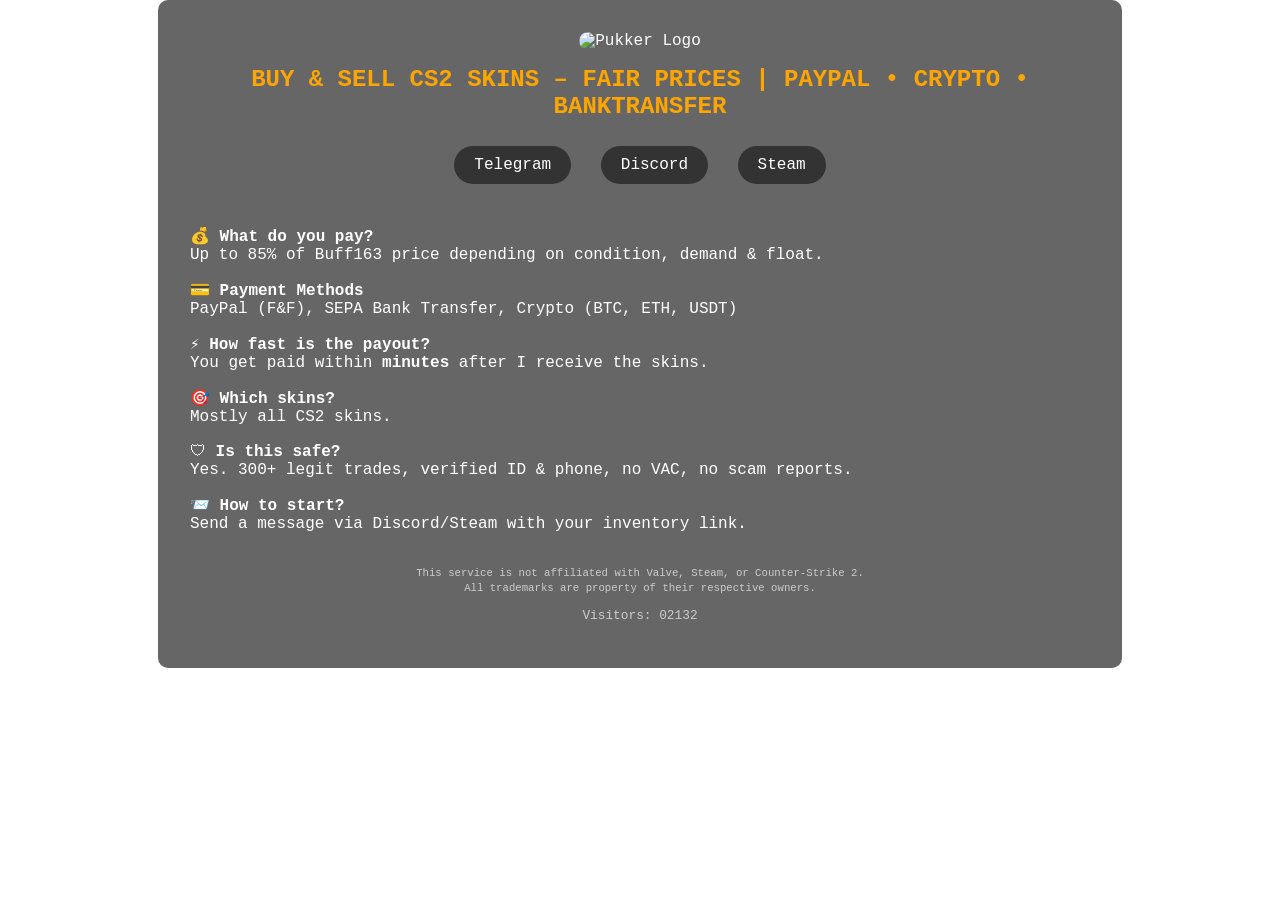
==== index.html @ d7fb3033 "Add files via upload" ====
<!DOCTYPE html>
<html lang="en">
<head>
    <meta charset="UTF-8" />
    <meta name="viewport" content="width=device-width, initial-scale=1.0" />
    <meta name="description" content="Buy & sell CS2 skins securely. Instant payment via PayPal, SEPA, or Crypto. 300+ trades, trusted & verified.">
    <meta name="keywords" content="cs2 skins, cs2 trading, cs2 skins paypal, cs2 skins crypto, cs2 skins verkaufen, cs2 skins legit, cs2 skins trusted">
    <title>Pukker | CS2 Skin Trader</title>
    <link rel="stylesheet" href="styles.css" />
</head>
<body>
    <div class="container">
        <header>
            <img src="images/avatar.png" alt="Pukker Logo" class="logo" />
            <h1>BUY & SELL CS2 SKINS – FAIR PRICES | PAYPAL • CRYPTO • BANKTRANSFER</h1>
            <div class="buttons">
                <a href="https://t.me/yourTelegram" target="_blank">Telegram</a>
                <a href="https://discord.com/users/yourDiscordID" target="_blank">Discord</a>
                <a href="https://steamcommunity.com/id/yourSteamID" target="_blank">Steam</a>
            </div>
        </header>
        <main>
            <section class="info">
                <p>💰 <strong>What do you pay?</strong><br />Up to 85% of Buff163 price depending on condition, demand & float.</p>
                <p>💳 <strong>Payment Methods</strong><br />PayPal (F&F), SEPA Bank Transfer, Crypto (BTC, ETH, USDT)</p>
                <p>⚡ <strong>How fast is the payout?</strong><br />You get paid within <strong>minutes</strong> after I receive the skins.</p>
                <p>🎯 <strong>Which skins?</strong><br />Mostly all CS2 skins.</p>
                <p>🛡 <strong>Is this safe?</strong><br />Yes. 300+ legit trades, verified ID & phone, no VAC, no scam reports.</p>
                <p>📨 <strong>How to start?</strong><br />Send a message via Discord/Steam with your inventory link.</p>
            </section>
        </main>
        <footer>
            <p><small>This service is not affiliated with Valve, Steam, or Counter-Strike 2.<br />All trademarks are property of their respective owners.</small></p>
            <p class="counter">Visitors: <span id="counter">02132</span></p>
        </footer>
    </div>
</body>
</html>
---- styles.css ----
body {
    margin: 0;
    font-family: "Courier New", Courier, monospace;
    background: url('images/background.jpg') no-repeat center center fixed;
    background-size: cover;
    color: white;
}

.container {
    text-align: center;
    padding: 2rem;
    background-color: rgba(0, 0, 0, 0.6);
    max-width: 900px;
    margin: 0 auto;
    border-radius: 10px;
}

.logo {
    width: 80px;
    border-radius: 15px;
}

header h1 {
    font-size: 1.5rem;
    color: orange;
}

.buttons a {
    display: inline-block;
    background-color: #333;
    color: white;
    text-decoration: none;
    padding: 10px 20px;
    margin: 10px;
    border-radius: 25px;
    transition: background-color 0.3s;
}

.buttons a:hover {
    background-color: orange;
}

.info {
    text-align: left;
    margin-top: 2rem;
}

footer {
    margin-top: 2rem;
    font-size: 0.8rem;
    color: #ccc;
}

.counter {
    margin-top: 0.5rem;
}
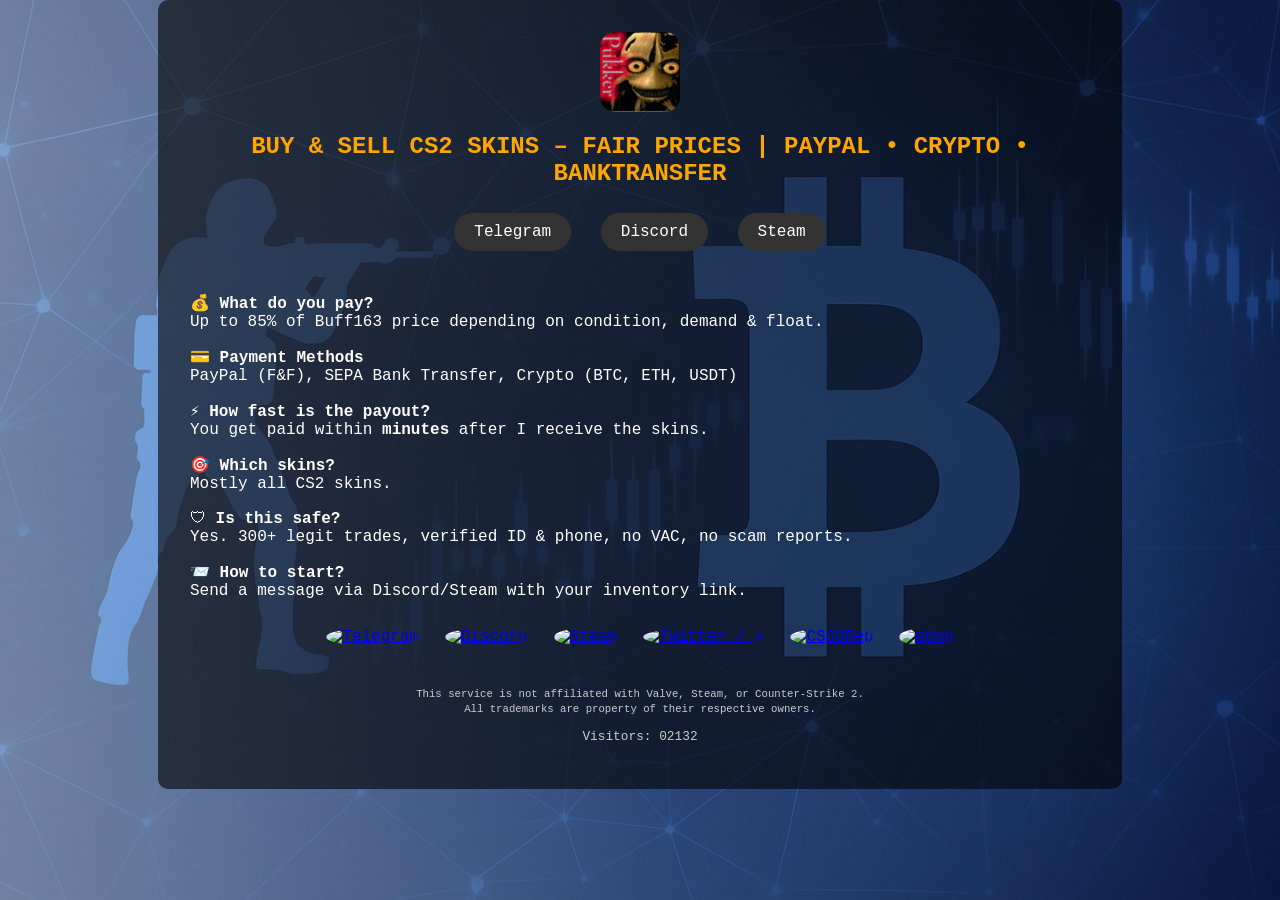
==== commit 05f0fa85: "Update index.html" ====
--- a/index.html
+++ b/index.html
@@ -5,9 +5,28 @@
     <meta charset="UTF-8" />
     <meta name="viewport" content="width=device-width, initial-scale=1.0" />
     <meta name="description" content="Buy & sell CS2 skins securely. Instant payment via PayPal, SEPA, or Crypto. 300+ trades, trusted & verified.">
-    <meta name="keywords" content="cs2 skins, cs2 trading, cs2 skins paypal, cs2 skins crypto, cs2 skins verkaufen, cs2 skins legit, cs2 skins trusted">
+    <meta name="keywords" content="cs2 skins, cs2 trading, cs2 skins paypal, cs2 skins crypto, cs2 skins verkaufen, cs2 skins legit, cs2 skins trusted, buy cs2 skins, sell cs2 skins, cs2 skins buyer, cs2 skins seller, cs2 skin marketplace, cs2 skins no fees, cs2 skins instant payout">
     <title>Pukker | CS2 Skin Trader</title>
     <link rel="stylesheet" href="styles.css" />
+    <style>
+        .social-icons {
+            margin-top: 20px;
+            text-align: center;
+        }
+        .social-icons a {
+            display: inline-block;
+            margin: 8px;
+        }
+        .social-icons img.icon {
+            width: 38px;
+            height: 38px;
+            border-radius: 50%;
+            transition: transform 0.2s ease;
+        }
+        .social-icons img.icon:hover {
+            transform: scale(1.15);
+        }
+    </style>
 </head>
 <body>
     <div class="container">
@@ -15,9 +34,9 @@
             <img src="images/avatar.png" alt="Pukker Logo" class="logo" />
             <h1>BUY & SELL CS2 SKINS – FAIR PRICES | PAYPAL • CRYPTO • BANKTRANSFER</h1>
             <div class="buttons">
-                <a href="https://t.me/yourTelegram" target="_blank">Telegram</a>
-                <a href="https://discord.com/users/yourDiscordID" target="_blank">Discord</a>
-                <a href="https://steamcommunity.com/id/yourSteamID" target="_blank">Steam</a>
+                <a href="https://t.me/pukker87" target="_blank">Telegram</a>
+                <a href="https://discord.com/users/pukker" target="_blank">Discord</a>
+                <a href="https://steamcommunity.com/profiles/76561197992612344/" target="_blank">Steam</a>
             </div>
         </header>
         <main>
@@ -29,6 +48,27 @@
                 <p>🛡 <strong>Is this safe?</strong><br />Yes. 300+ legit trades, verified ID & phone, no VAC, no scam reports.</p>
                 <p>📨 <strong>How to start?</strong><br />Send a message via Discord/Steam with your inventory link.</p>
             </section>
+
+            <div class="social-icons">
+                <a href="https://t.me/pukker87" target="_blank" title="Telegram">
+                    <img src="images/telegram.png" alt="Telegram" class="icon">
+                </a>
+                <a href="https://discord.com/users/pukker" target="_blank" title="Discord">
+                    <img src="images/discord.png" alt="Discord" class="icon">
+                </a>
+                <a href="https://steamcommunity.com/profiles/76561197992612344/" target="_blank" title="Steam">
+                    <img src="images/steam.png" alt="Steam" class="icon">
+                </a>
+                <a href="https://x.com/pukker87" target="_blank" title="Twitter / X">
+                    <img src="images/x.png" alt="Twitter / X" class="icon">
+                </a>
+                <a href="https://csgo-rep.com/profile/76561197992612344" target="_blank" title="CSGORep">
+                    <img src="images/csgorep.png" alt="CSGORep" class="icon">
+                </a>
+                <a href="https://www.elitepvpers.com/forum/counter-strike-trading/4631610-cs2-csgo-skins-ankauf-buy-your-skins-paypal-bank-crypto-trusted.html" target="_blank" title="elitepvpers">
+                    <img src="images/forum_new.gif" alt="epvp" class="icon">
+                </a>
+            </div>
         </main>
         <footer>
             <p><small>This service is not affiliated with Valve, Steam, or Counter-Strike 2.<br />All trademarks are property of their respective owners.</small></p>
--- a/styles.css
+++ b/styles.css
@@ -2,7 +2,7 @@
 body {
     margin: 0;
     font-family: "Courier New", Courier, monospace;
-    background: url('images/background.jpg') no-repeat center center fixed;
+    background: url('images/background.png') no-repeat center center fixed;
     background-size: cover;
     color: white;
 }
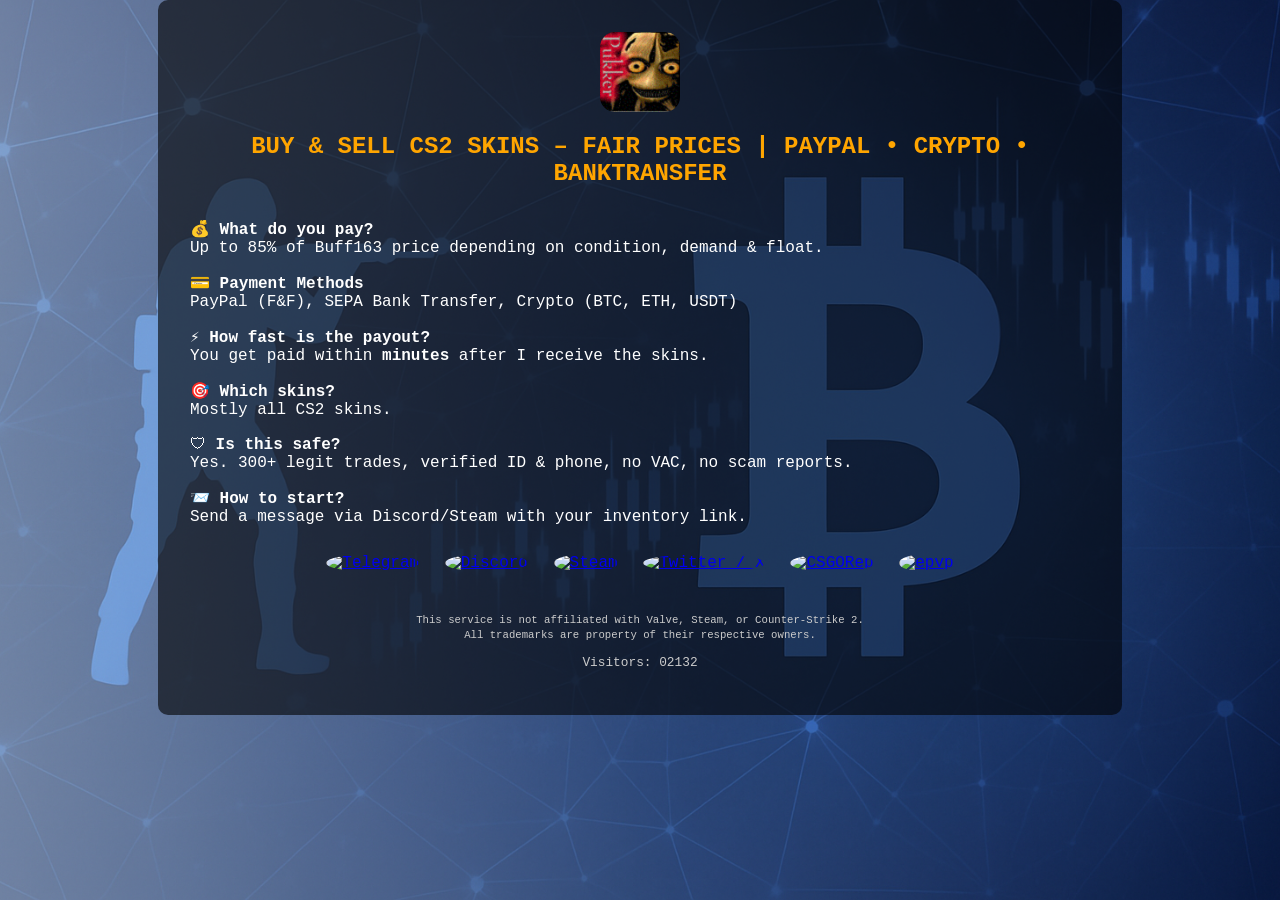
==== commit 15f270ff: "Update index.html" ====
--- a/index.html
+++ b/index.html
@@ -33,11 +33,6 @@
         <header>
             <img src="images/avatar.png" alt="Pukker Logo" class="logo" />
             <h1>BUY & SELL CS2 SKINS – FAIR PRICES | PAYPAL • CRYPTO • BANKTRANSFER</h1>
-            <div class="buttons">
-                <a href="https://t.me/pukker87" target="_blank">Telegram</a>
-                <a href="https://discord.com/users/pukker" target="_blank">Discord</a>
-                <a href="https://steamcommunity.com/profiles/76561197992612344/" target="_blank">Steam</a>
-            </div>
         </header>
         <main>
             <section class="info">
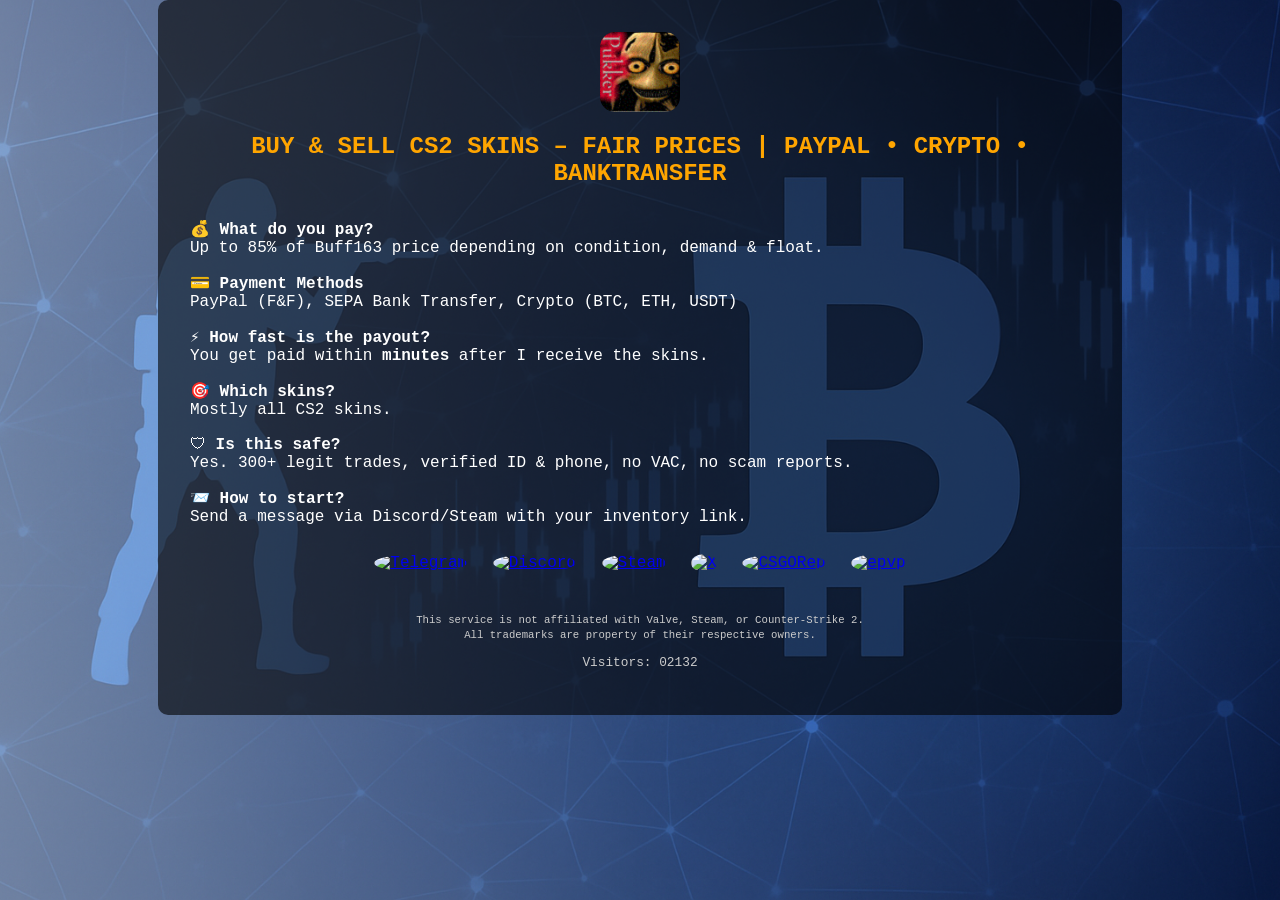
==== commit 04d66a15: "Update index.html" ====
--- a/index.html
+++ b/index.html
@@ -45,25 +45,25 @@
             </section>
 
             <div class="social-icons">
-                <a href="https://t.me/pukker87" target="_blank" title="Telegram">
-                    <img src="images/telegram.png" alt="Telegram" class="icon">
-                </a>
-                <a href="https://discord.com/users/pukker" target="_blank" title="Discord">
-                    <img src="images/discord.png" alt="Discord" class="icon">
-                </a>
-                <a href="https://steamcommunity.com/profiles/76561197992612344/" target="_blank" title="Steam">
-                    <img src="images/steam.png" alt="Steam" class="icon">
-                </a>
-                <a href="https://x.com/pukker87" target="_blank" title="Twitter / X">
-                    <img src="images/x.png" alt="Twitter / X" class="icon">
-                </a>
-                <a href="https://csgo-rep.com/profile/76561197992612344" target="_blank" title="CSGORep">
-                    <img src="images/csgorep.png" alt="CSGORep" class="icon">
-                </a>
-                <a href="https://www.elitepvpers.com/forum/counter-strike-trading/4631610-cs2-csgo-skins-ankauf-buy-your-skins-paypal-bank-crypto-trusted.html" target="_blank" title="elitepvpers">
-                    <img src="images/forum_new.gif" alt="epvp" class="icon">
-                </a>
-            </div>
+  <a href="https://t.me/pukker87" target="_blank" title="Telegram">
+    <img src="images/telegram.png" alt="Telegram" class="icon" />
+  </a>
+  <a href="https://discord.com/users/pukker" target="_blank" title="Discord">
+    <img src="images/discord.png" alt="Discord" class="icon" />
+  </a>
+  <a href="https://steamcommunity.com/profiles/76561197992612344/" target="_blank" title="Steam">
+    <img src="images/steam.png" alt="Steam" class="icon" />
+  </a>
+  <a href="https://x.com/pukker87" target="_blank" title="Twitter / X">
+    <img src="images/x.png" alt="X" class="icon" />
+  </a>
+  <a href="https://csgo-rep.com/profile/76561197992612344" target="_blank" title="CSGORep">
+    <img src="images/csgorep.png" alt="CSGORep" class="icon" />
+  </a>
+  <a href="https://www.elitepvpers.com/forum/counter-strike-trading/4631610-cs2-csgo-skins-ankauf-buy-your-skins-paypal-bank-crypto-trusted.html" target="_blank" title="elitepvpers">
+    <img src="images/forum_new.gif" alt="epvp" class="icon" />
+  </a>
+</div>
         </main>
         <footer>
             <p><small>This service is not affiliated with Valve, Steam, or Counter-Strike 2.<br />All trademarks are property of their respective owners.</small></p>
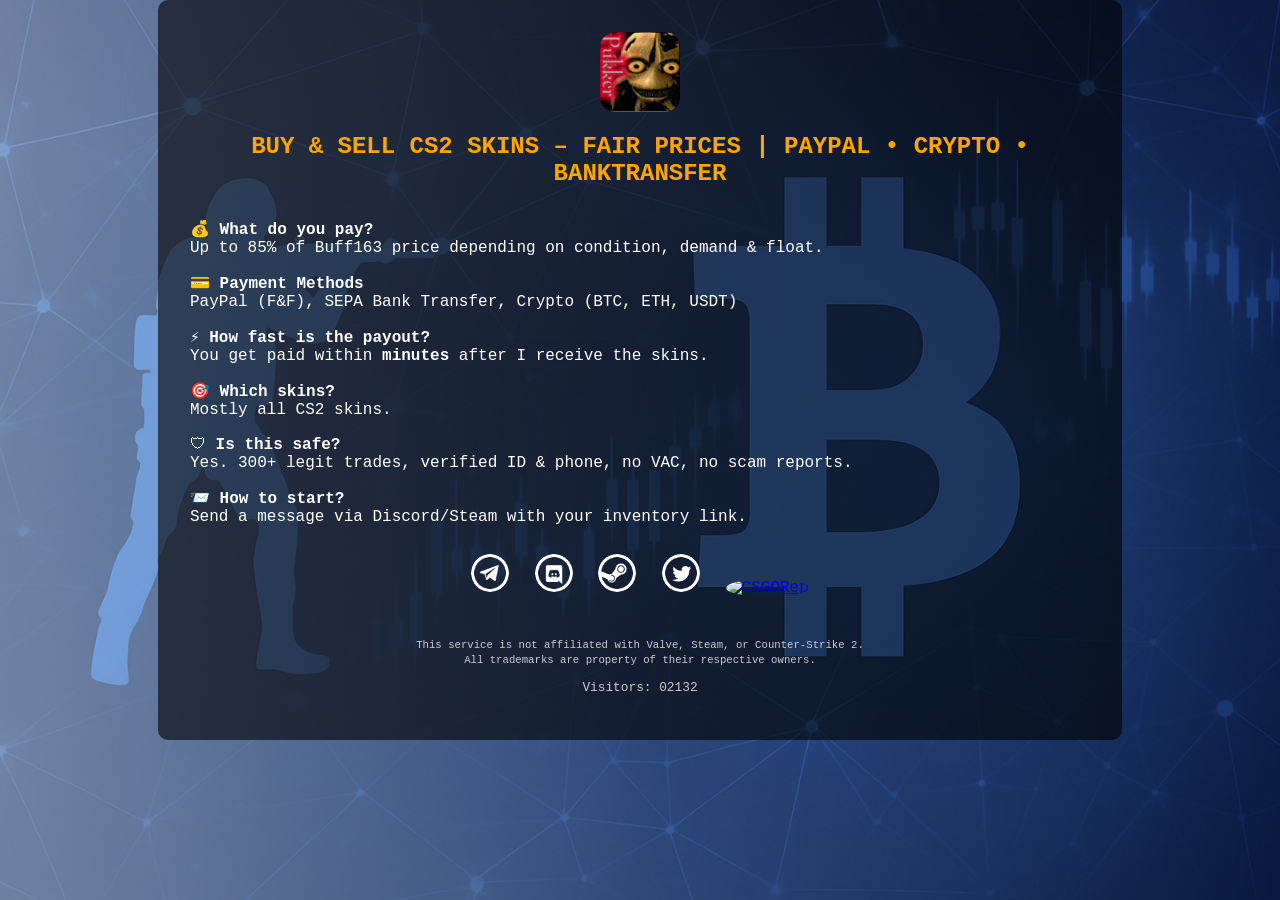
==== commit 54a9c338: "Update index.html" ====
--- a/index.html
+++ b/index.html
@@ -60,9 +60,6 @@
   <a href="https://csgo-rep.com/profile/76561197992612344" target="_blank" title="CSGORep">
     <img src="images/csgorep.png" alt="CSGORep" class="icon" />
   </a>
-  <a href="https://www.elitepvpers.com/forum/counter-strike-trading/4631610-cs2-csgo-skins-ankauf-buy-your-skins-paypal-bank-crypto-trusted.html" target="_blank" title="elitepvpers">
-    <img src="images/forum_new.gif" alt="epvp" class="icon" />
-  </a>
 </div>
         </main>
         <footer>
--- a/styles.css
+++ b/styles.css
@@ -55,3 +55,26 @@
 .counter {
     margin-top: 0.5rem;
 }
+
+.social-icons {
+    margin-top: 30px;
+    text-align: center;
+}
+
+.social-icons a {
+    display: inline-block;
+    margin: 10px;
+}
+
+.social-icons img.icon {
+    width: 60px;
+    height: 60px;
+    max-width: 100%;
+    object-fit: contain;
+    border-radius: 50%;
+    transition: transform 0.2s ease;
+}
+
+.social-icons img.icon:hover {
+    transform: scale(1.2);
+}
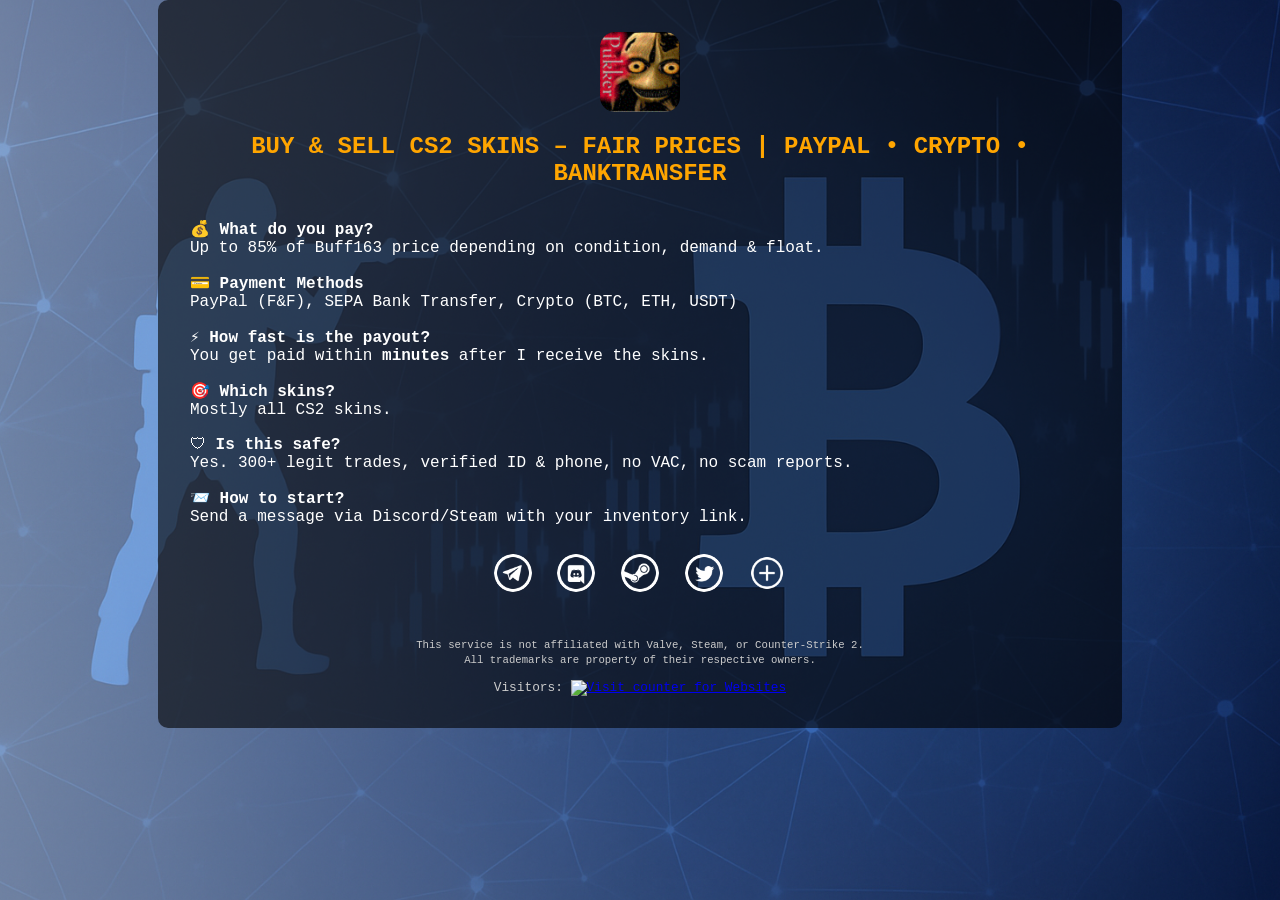
==== commit 5645e852: "Update index.html" ====
--- a/index.html
+++ b/index.html
@@ -62,10 +62,20 @@
   </a>
 </div>
         </main>
-        <footer>
-            <p><small>This service is not affiliated with Valve, Steam, or Counter-Strike 2.<br />All trademarks are property of their respective owners.</small></p>
-            <p class="counter">Visitors: <span id="counter">02132</span></p>
-        </footer>
+<footer>
+    <p><small>
+        This service is not affiliated with Valve, Steam, or Counter-Strike 2.<br />
+        All trademarks are property of their respective owners.
+    </small></p>
+
+    <div class="counter">
+        Visitors:
+        <a href="https://www.hitwebcounter.com" target="_blank">
+            <img src="https://hitwebcounter.com/counter/counter.php?page=21059237&style=0001&nbdigits=5&type=page&initCount=0"
+                 title="Counter Widget" alt="Visit counter for Websites" border="0" />
+        </a>
+    </div>
+</footer>
     </div>
 </body>
 </html>
--- a/styles.css
+++ b/styles.css
@@ -67,8 +67,8 @@
 }
 
 .social-icons img.icon {
-    width: 60px;
-    height: 60px;
+    width: 100px;
+    height: 100px;
     max-width: 100%;
     object-fit: contain;
     border-radius: 50%;
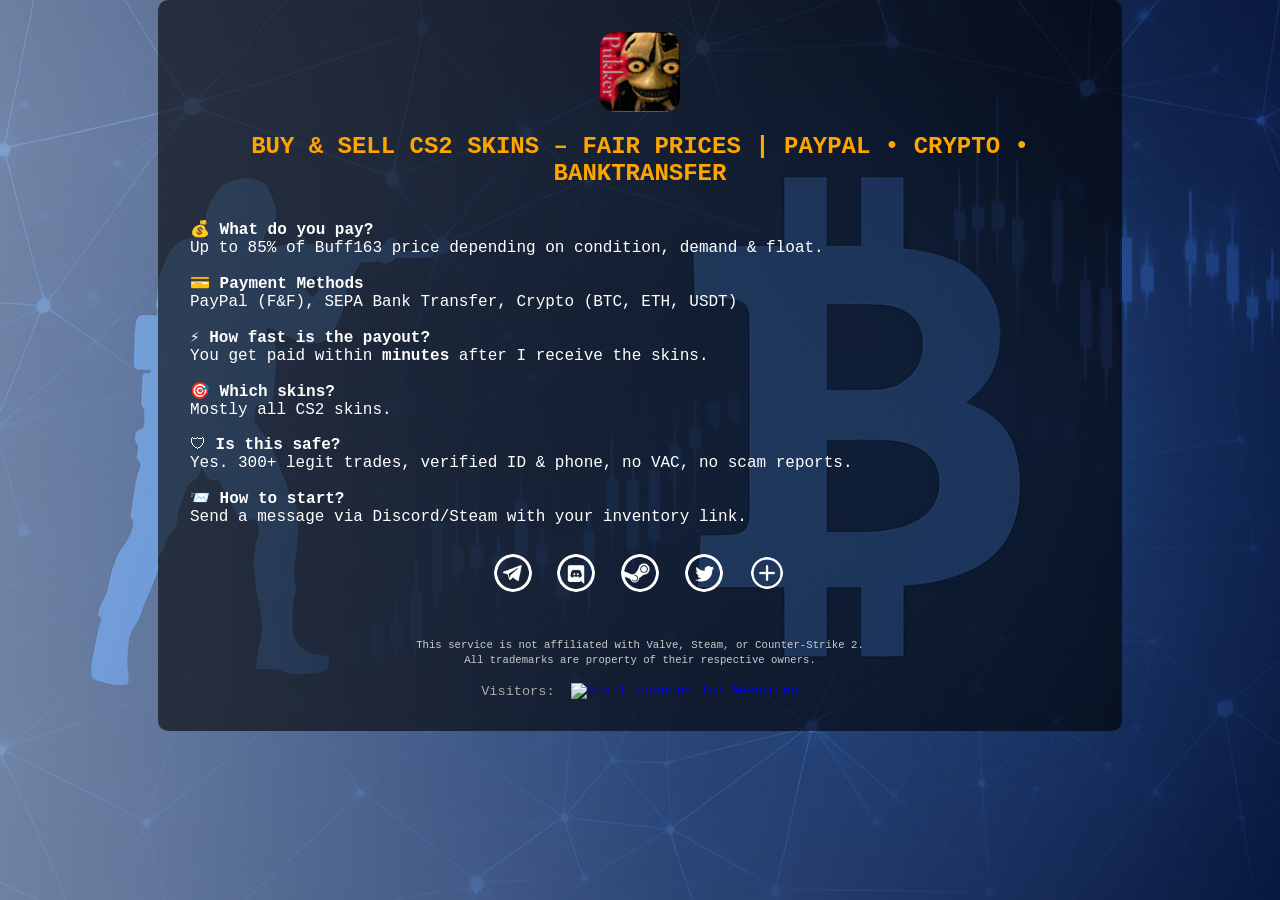
==== commit 93f2a8c0: "Update index.html" ====
--- a/index.html
+++ b/index.html
@@ -6,6 +6,11 @@
     <meta name="viewport" content="width=device-width, initial-scale=1.0" />
     <meta name="description" content="Buy & sell CS2 skins securely. Instant payment via PayPal, SEPA, or Crypto. 300+ trades, trusted & verified.">
     <meta name="keywords" content="cs2 skins, cs2 trading, cs2 skins paypal, cs2 skins crypto, cs2 skins verkaufen, cs2 skins legit, cs2 skins trusted, buy cs2 skins, sell cs2 skins, cs2 skins buyer, cs2 skins seller, cs2 skin marketplace, cs2 skins no fees, cs2 skins instant payout">
+   <meta property="og:title" content="Pukker | Buy & Sell CS2 Skins">
+<meta property="og:description" content="Sell your CS2 skins quickly & securely. PayPal, Crypto, Bank. Trusted & verified.">
+<meta property="og:image" content="https://pukker87.github.io/pukker.trade/images/avatar.png">
+<meta property="og:url" content="https://pukker87.github.io/pukker.trade/">
+<meta name="twitter:card" content="summary">
     <title>Pukker | CS2 Skin Trader</title>
     <link rel="stylesheet" href="styles.css" />
     <style>
--- a/styles.css
+++ b/styles.css
@@ -78,3 +78,13 @@
 .social-icons img.icon:hover {
     transform: scale(1.2);
 }
+
+.counter {
+    margin-top: 1rem;
+    font-size: 0.85rem;
+    color: #aaa;
+}
+.counter img {
+    margin-left: 8px;
+    vertical-align: middle;
+}
